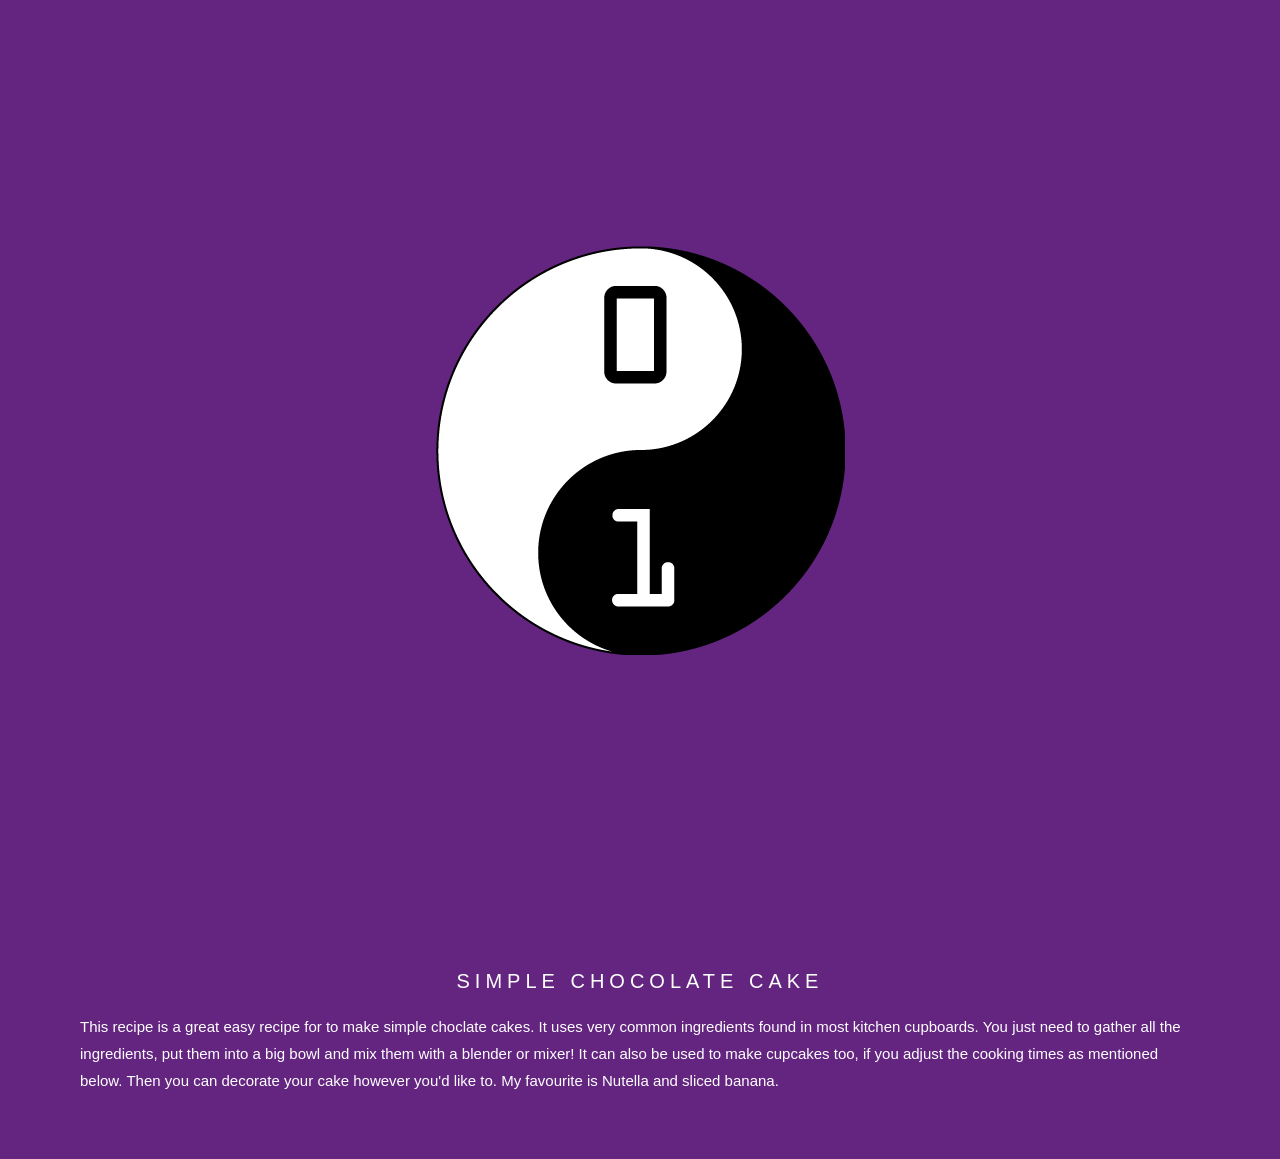
==== starterSource/starterSource/index.html @ 33ee53c7 "Initial commit" ====
<!DOCTYPE html>
<html>
  <head>
    <meta name="viewport" content="width=device-width, initial-scale=1">
    <link rel="stylesheet" type="text/css" href="style.css">
  </head>
  
  <div class="cd-logo">
    
  </div>
  
  <div class="textSection">
    <h3>SIMPLE CHOCOLATE CAKE</h3>
    <p>This recipe is a great easy recipe for to make simple choclate cakes.
    It uses very common ingredients found in most kitchen cupboards.
    You just need to gather all the ingredients, put them into a big bowl
    and mix them with a blender or mixer!
    It can also be used to make cupcakes too, if you adjust
    the cooking times as mentioned below.
    Then you can decorate your cake however you'd like to.
    My favourite is Nutella and sliced banana. 
    </p>
  </div>
  
</html>
---- starterSource/starterSource/style.css ----
body, html {
  height: 100%;
  margin: 0;
  font: 400 15px/1.8 "Lato", sans-serif;
  color: White;
}

.cd-logo {
  position: relative;
  background-position: center;
  background-repeat: no-repeat;
  background-color: #642580;
  background-size: cover;
  min-height: 100%;
}

.cd-logo {
  background-image: url("CoderDojo.png");
  min-height: 100%;
  background-size: auto;
}

h3 {
  letter-spacing: 5px;
  text-transform: uppercase;
  font: 20px "Lato", sans-serif;
  color: white;
  text-align:center
}

.textSection {
  background-color:#642580;
  padding:50px 80px;
}
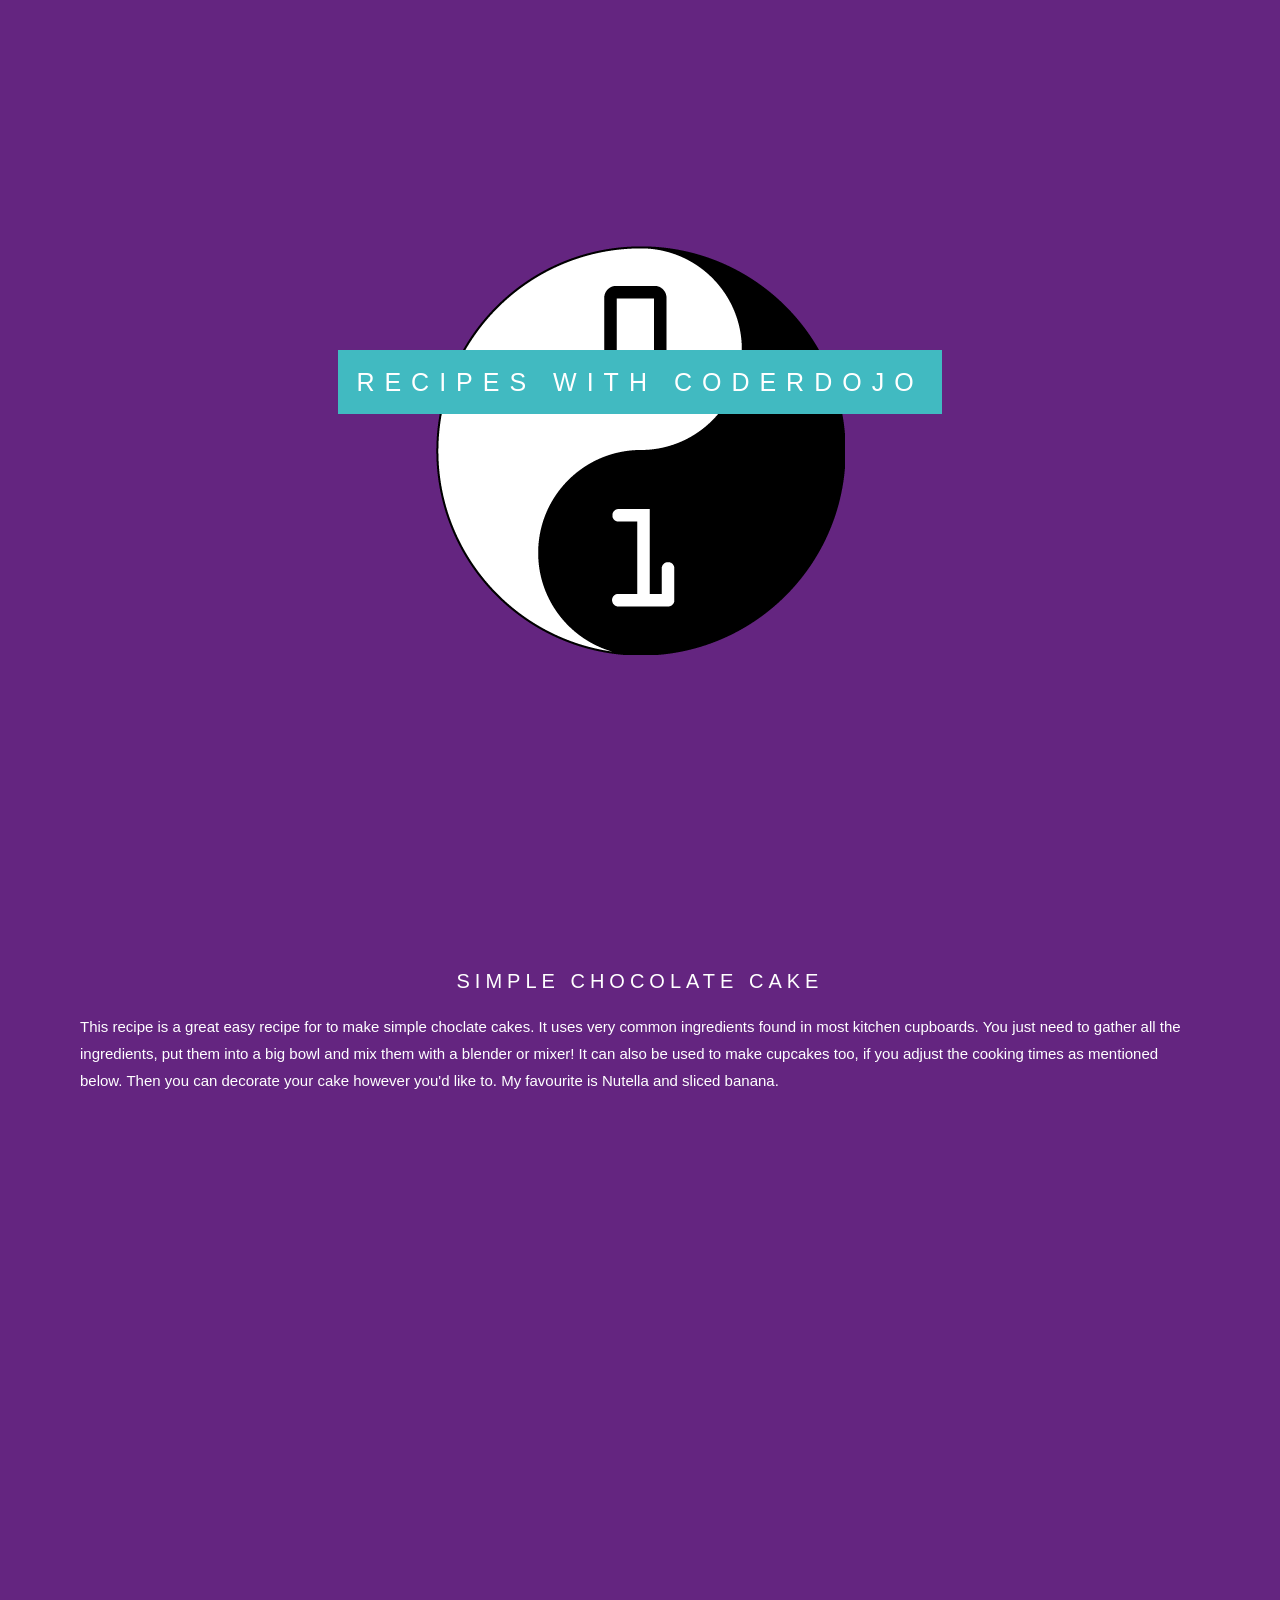
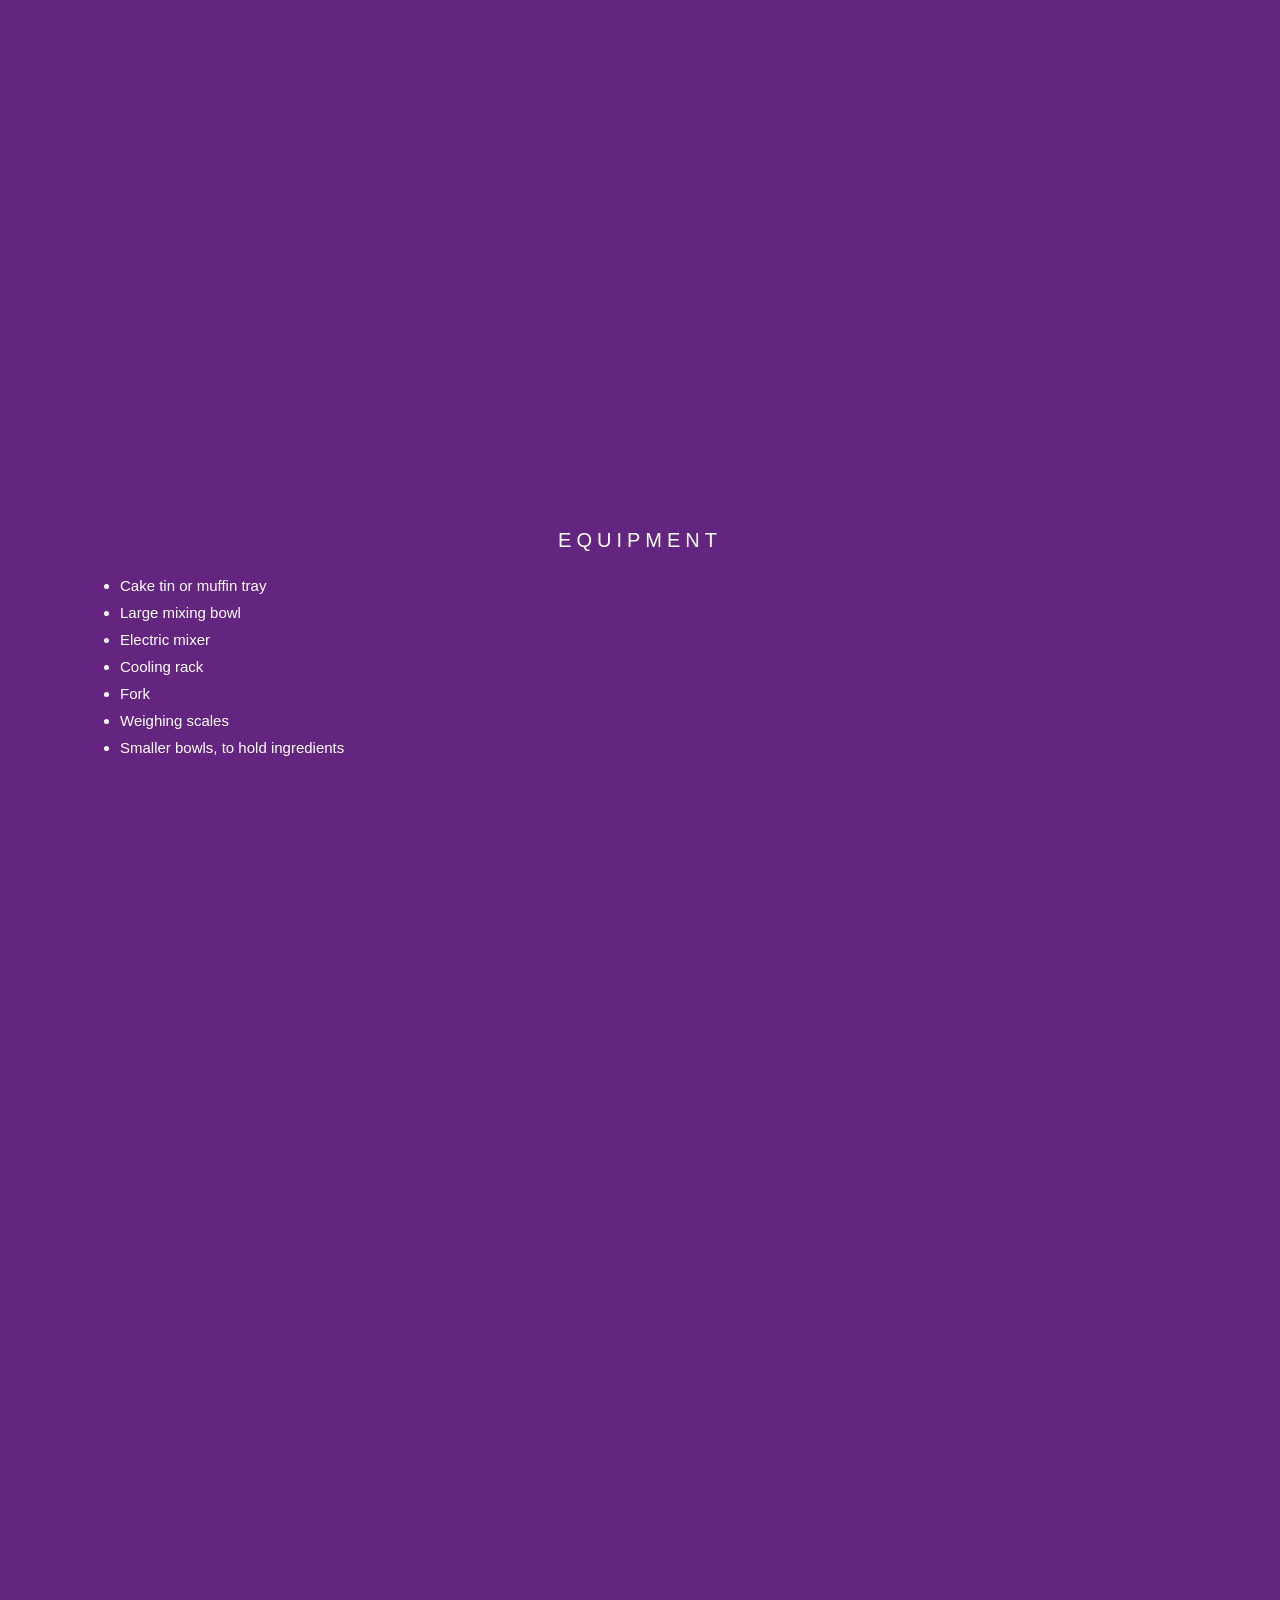
==== commit 24657bcd: "parallax scrolling" ====
--- a/starterSource/starterSource/index.html
+++ b/starterSource/starterSource/index.html
@@ -6,7 +6,9 @@
   </head>
   
   <div class="cd-logo">
-    
+   <div class="caption">
+     <span class="border">RECIPES WITH CODERDOJO</span>
+   </div>
   </div>
   
   <div class="textSection">
@@ -21,5 +23,20 @@
     My favourite is Nutella and sliced banana. 
     </p>
   </div>
-  
+  <div class="kitchen-equipment"></div>
+  <div class="textSection">
+    <h3>EQUIPMENT</h3>
+    <ul>
+     <li>Cake tin or muffin tray</li>
+     <li>Large mixing bowl</li>
+     <li>Electric mixer</li>
+     <li>Cooling rack</li>
+     <li>Fork</li>
+     <li>Weighing scales</li>
+     <li>Smaller bowls, to hold ingredients</li>
+    </ul>
+  </div>
+  <div class="cake-ingredients"></div>
+
+ 
 </html>
--- a/starterSource/starterSource/style.css
+++ b/starterSource/starterSource/style.css
@@ -5,13 +5,14 @@
   color: White;
 }
 
-.cd-logo {
+.cd-logo, .kitchen-equipment, .cake-ingredients {
   position: relative;
   background-position: center;
   background-repeat: no-repeat;
   background-color: #642580;
   background-size: cover;
   min-height: 100%;
+  background-attachment: fixed;
 }
 
 .cd-logo {
@@ -31,4 +32,29 @@
 .textSection {
   background-color:#642580;
   padding:50px 80px;
+}
+
+
+.kitchen-equipment{
+  background-image: url("utensils.JPG");
+}
+
+.cake-ingredients {
+  background-image: url("ingredients.jpg");
+}
+
+.caption{
+  position: absolute;
+  top:40%;
+  width: 100%;
+  text-align: center;
+}
+
+
+.border{
+  background-color: #41BAC1;
+  color:white;
+  padding: 18px;
+  font-size: 25px;
+  letter-spacing: 10px;
 }
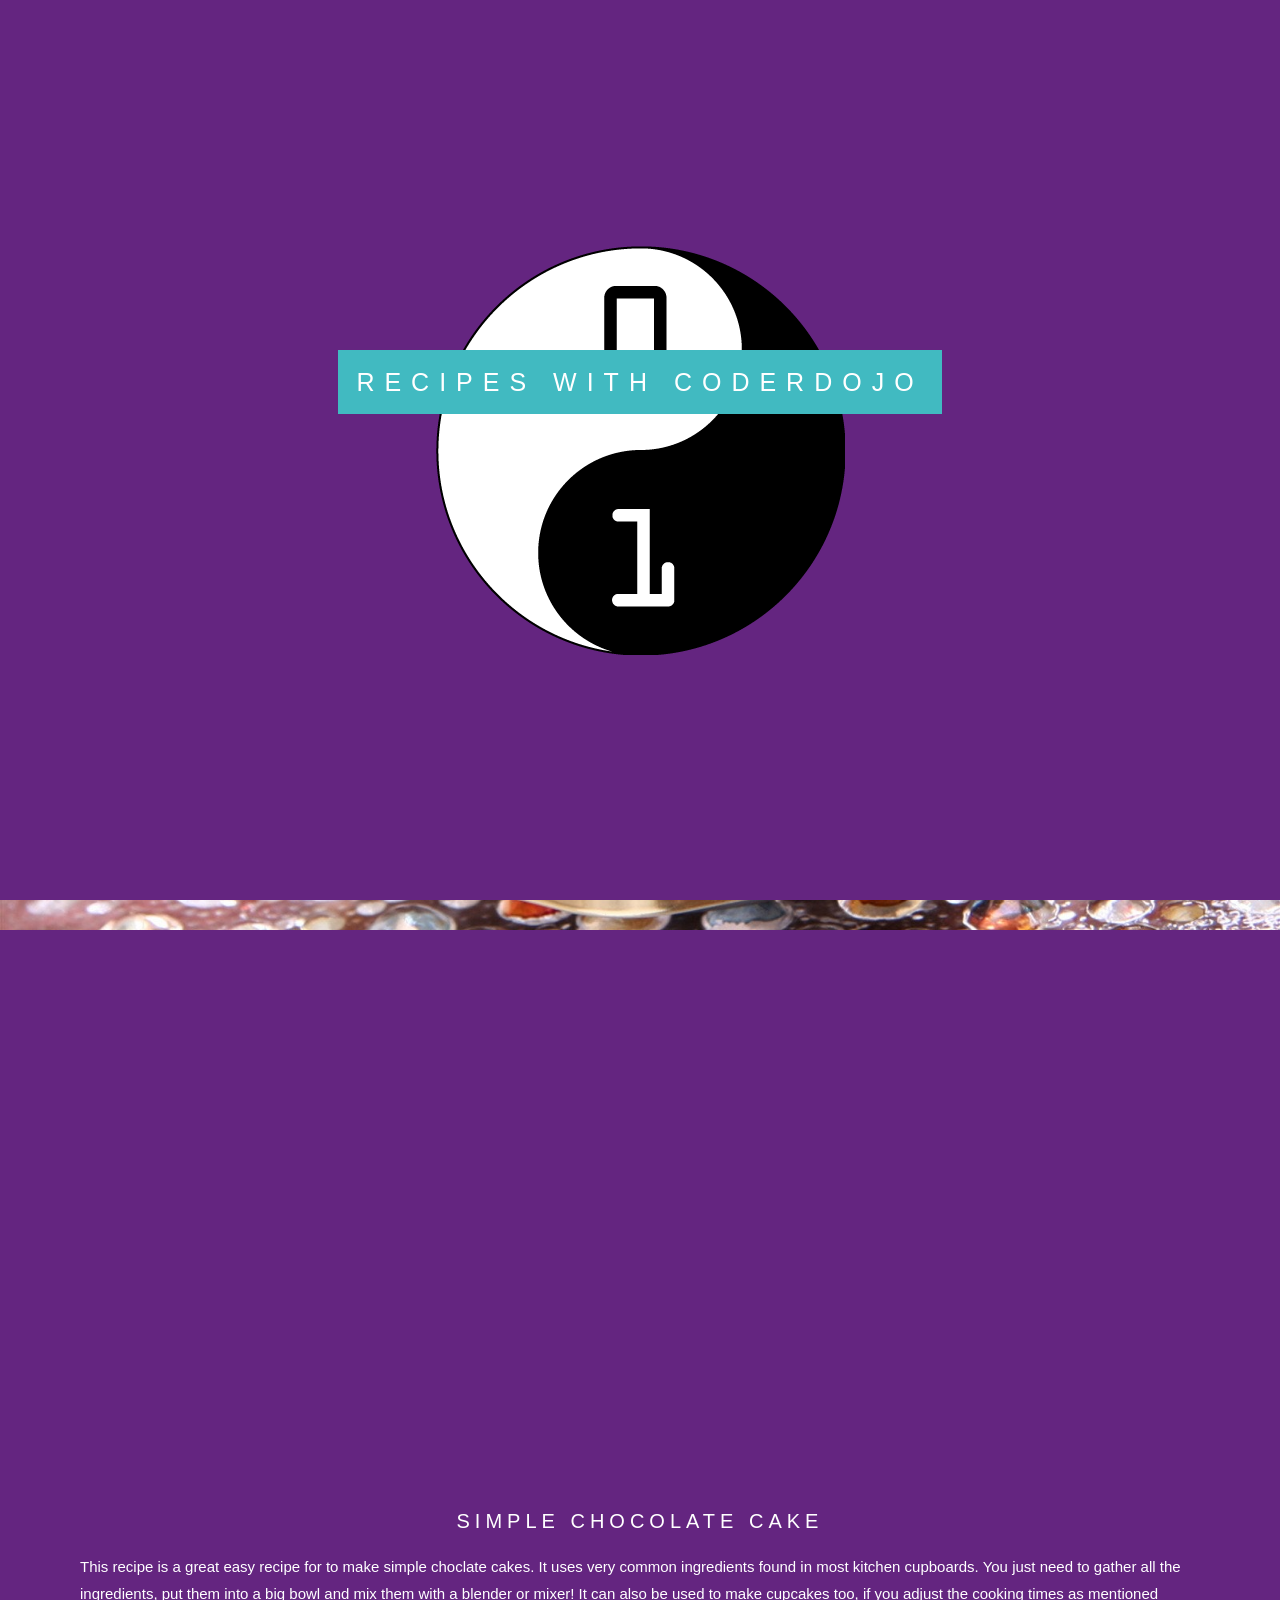
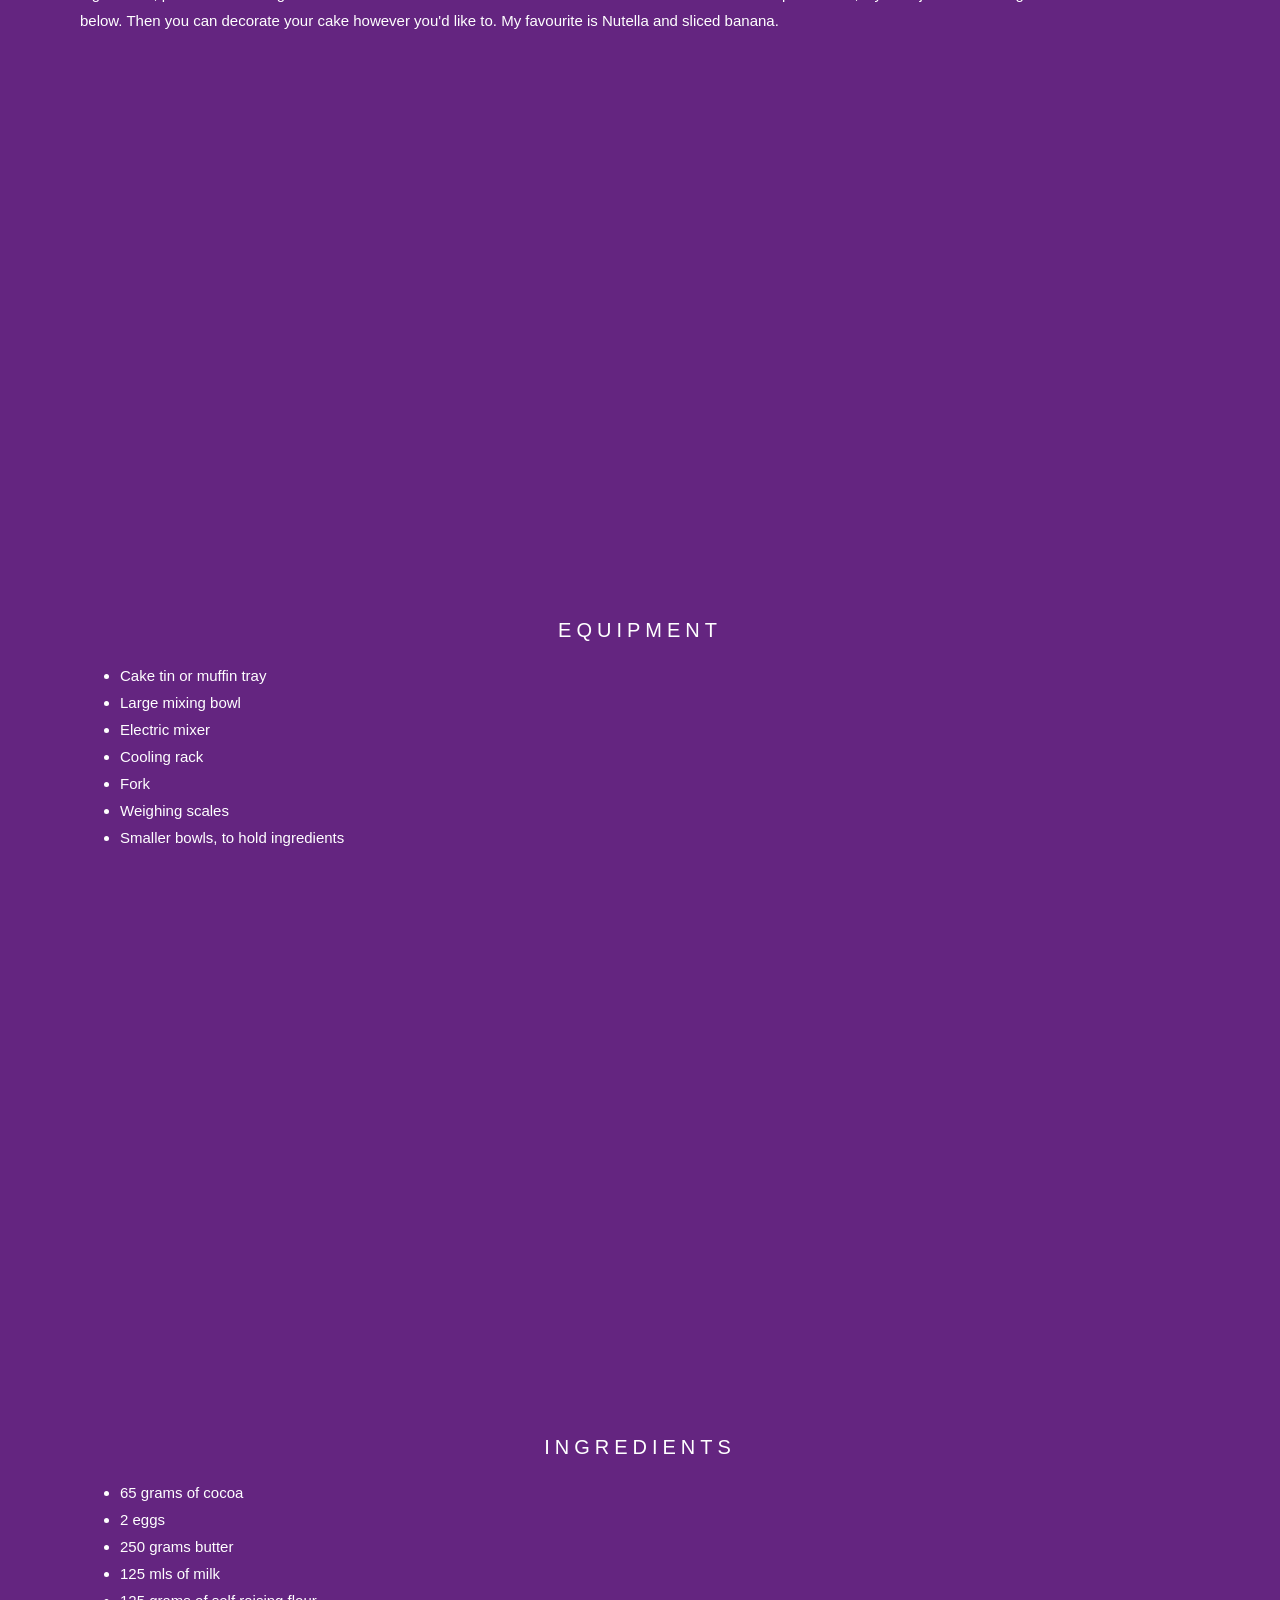
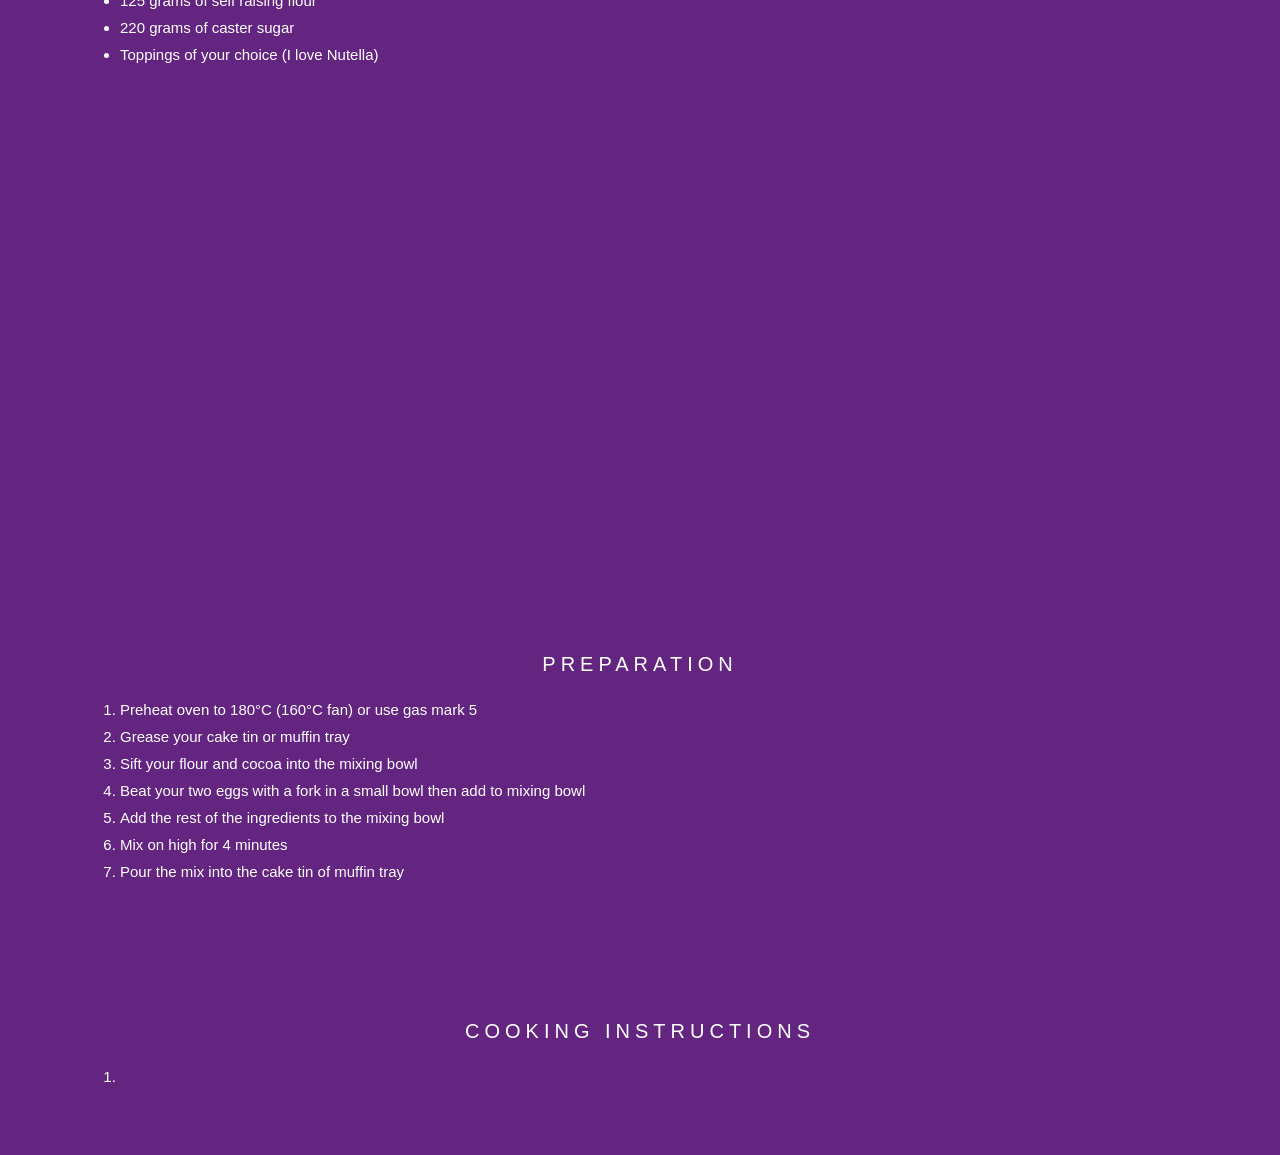
==== commit e08cd08d: "New Sections" ====
--- a/starterSource/starterSource/index.html
+++ b/starterSource/starterSource/index.html
@@ -11,6 +11,7 @@
    </div>
   </div>
   
+  <div class="simple-cake"></div>
   <div class="textSection">
     <h3>SIMPLE CHOCOLATE CAKE</h3>
     <p>This recipe is a great easy recipe for to make simple choclate cakes.
@@ -37,6 +38,40 @@
     </ul>
   </div>
   <div class="cake-ingredients"></div>
+  <div class="textSection">  
+  <h3>Ingredients</h3>
+  <ul>
+    <li>65 grams of cocoa</li>
+    <li>2 eggs</li>
+    <li>250 grams butter</li>
+    <li>125 mls of milk</li>
+    <li>125 grams of self raising flour</li>
+    <li>220 grams of caster sugar</li>
+    <li>Toppings of your choice (I love Nutella)</li>
+  </ul>
+</div>
 
+<div class="cake-prep"></div>
+<div class="textSection">
+  <h3>Preparation</h3>
+  <ol>
+    <li>Preheat oven to 180°C (160°C fan) or use gas mark 5</li>
+    <li>Grease your cake tin or muffin tray</li>
+    <li>Sift your flour and cocoa into the mixing bowl</li>
+    <li>Beat your two eggs with a fork in a small bowl then add to mixing bowl</li>
+    <li>Add the rest of the ingredients to the mixing bowl</li>
+    <li>Mix on high for 4 minutes</li>
+    <li>Pour the mix into the cake tin of muffin tray</li>
+  </ol>
+</div>
+
+
+<div class="cooking-instructions"></div>
+<div class="textSection">
+  <h3>Cooking Instructions</h3>
+  <ol>
+    <li></li>
+  </ol>
+</div>
  
 </html>
--- a/starterSource/starterSource/style.css
+++ b/starterSource/starterSource/style.css
@@ -5,13 +5,13 @@
   color: White;
 }
 
-.cd-logo, .kitchen-equipment, .cake-ingredients {
+.cd-logo, .kitchen-equipment, .cake-ingredients, .simple-cake, .cake-prep {
   position: relative;
   background-position: center;
   background-repeat: no-repeat;
   background-color: #642580;
   background-size: cover;
-  min-height: 100%;
+  min-height: 50%;
   background-attachment: fixed;
 }
 
@@ -20,6 +20,12 @@
   min-height: 100%;
   background-size: auto;
 }
+
+.simple-cake{
+  background-image: url(img_parallax.jpg);
+  min-height: 60%;
+}
+
 
 h3 {
   letter-spacing: 5px;
@@ -43,6 +49,11 @@
   background-image: url("ingredients.jpg");
 }
 
+.cake-prep{
+  background-image: url("mixer.jpg");
+}
+
+
 .caption{
   position: absolute;
   top:40%;
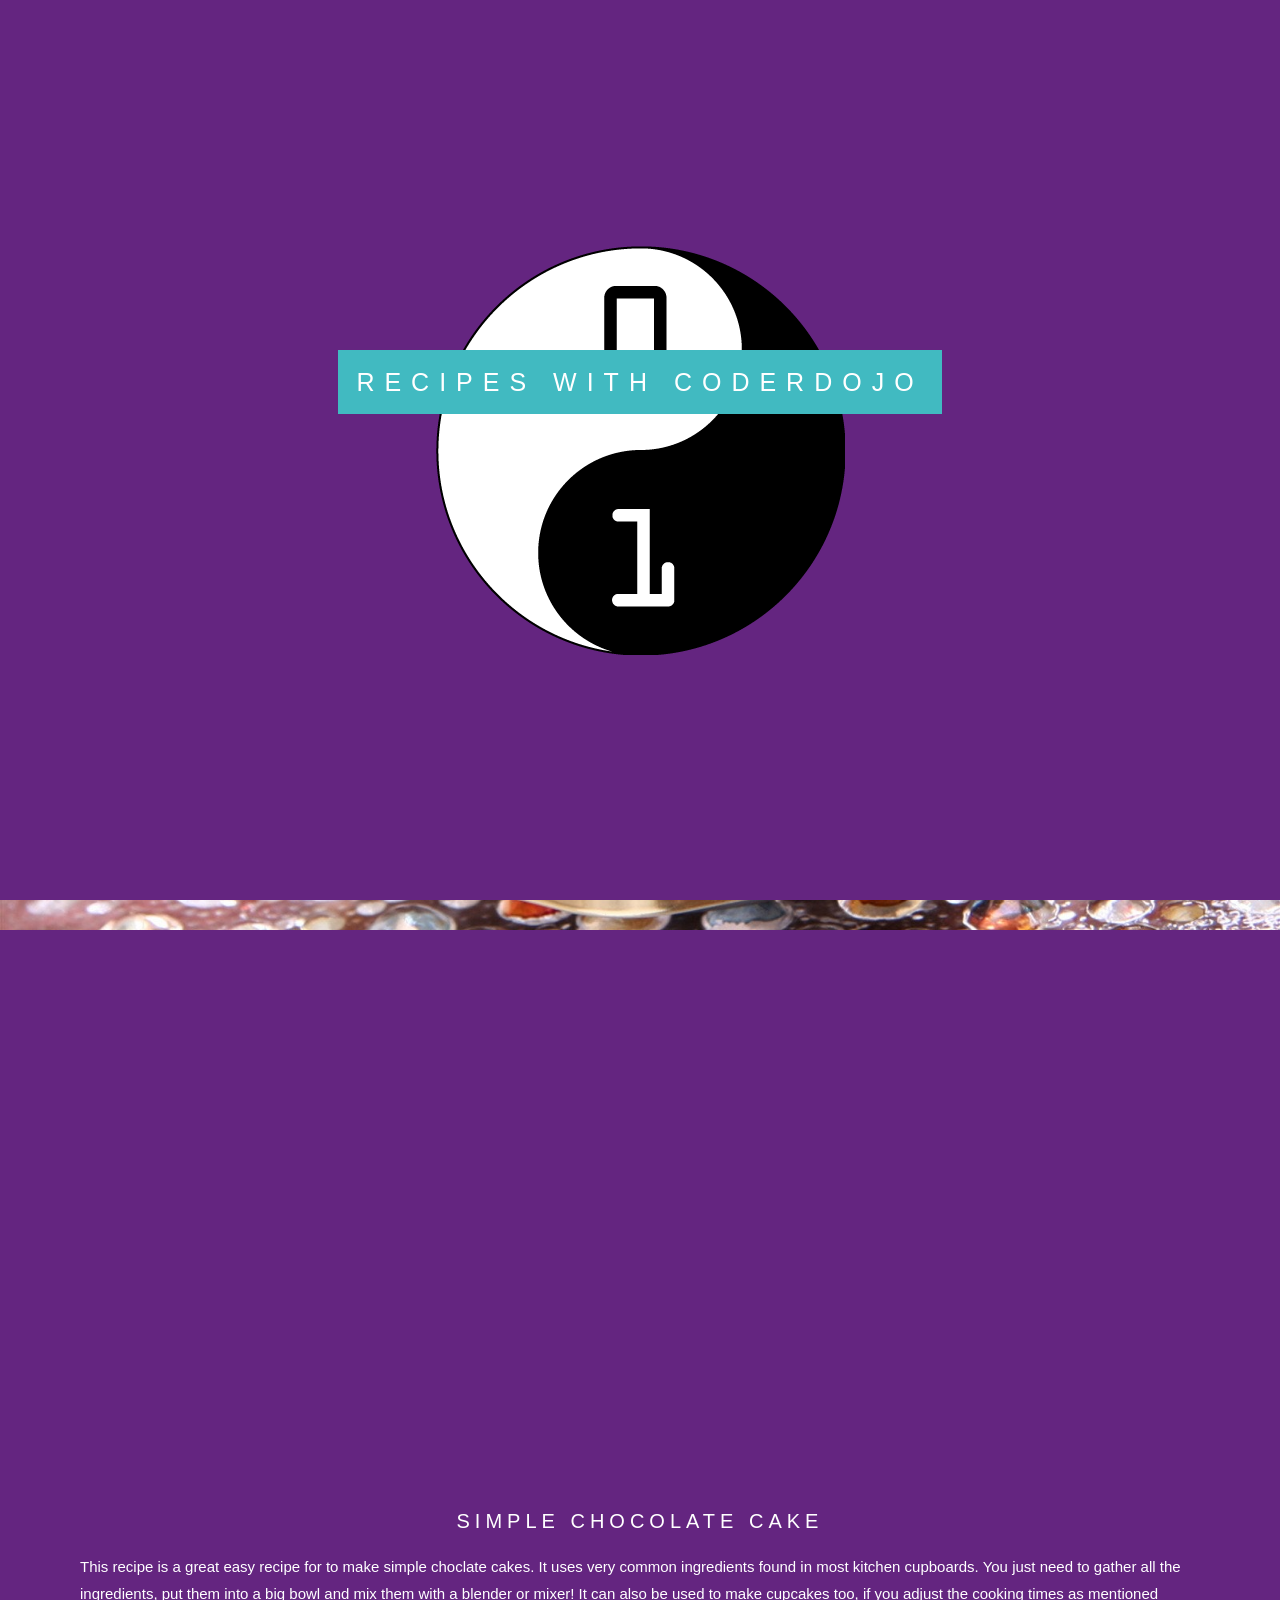
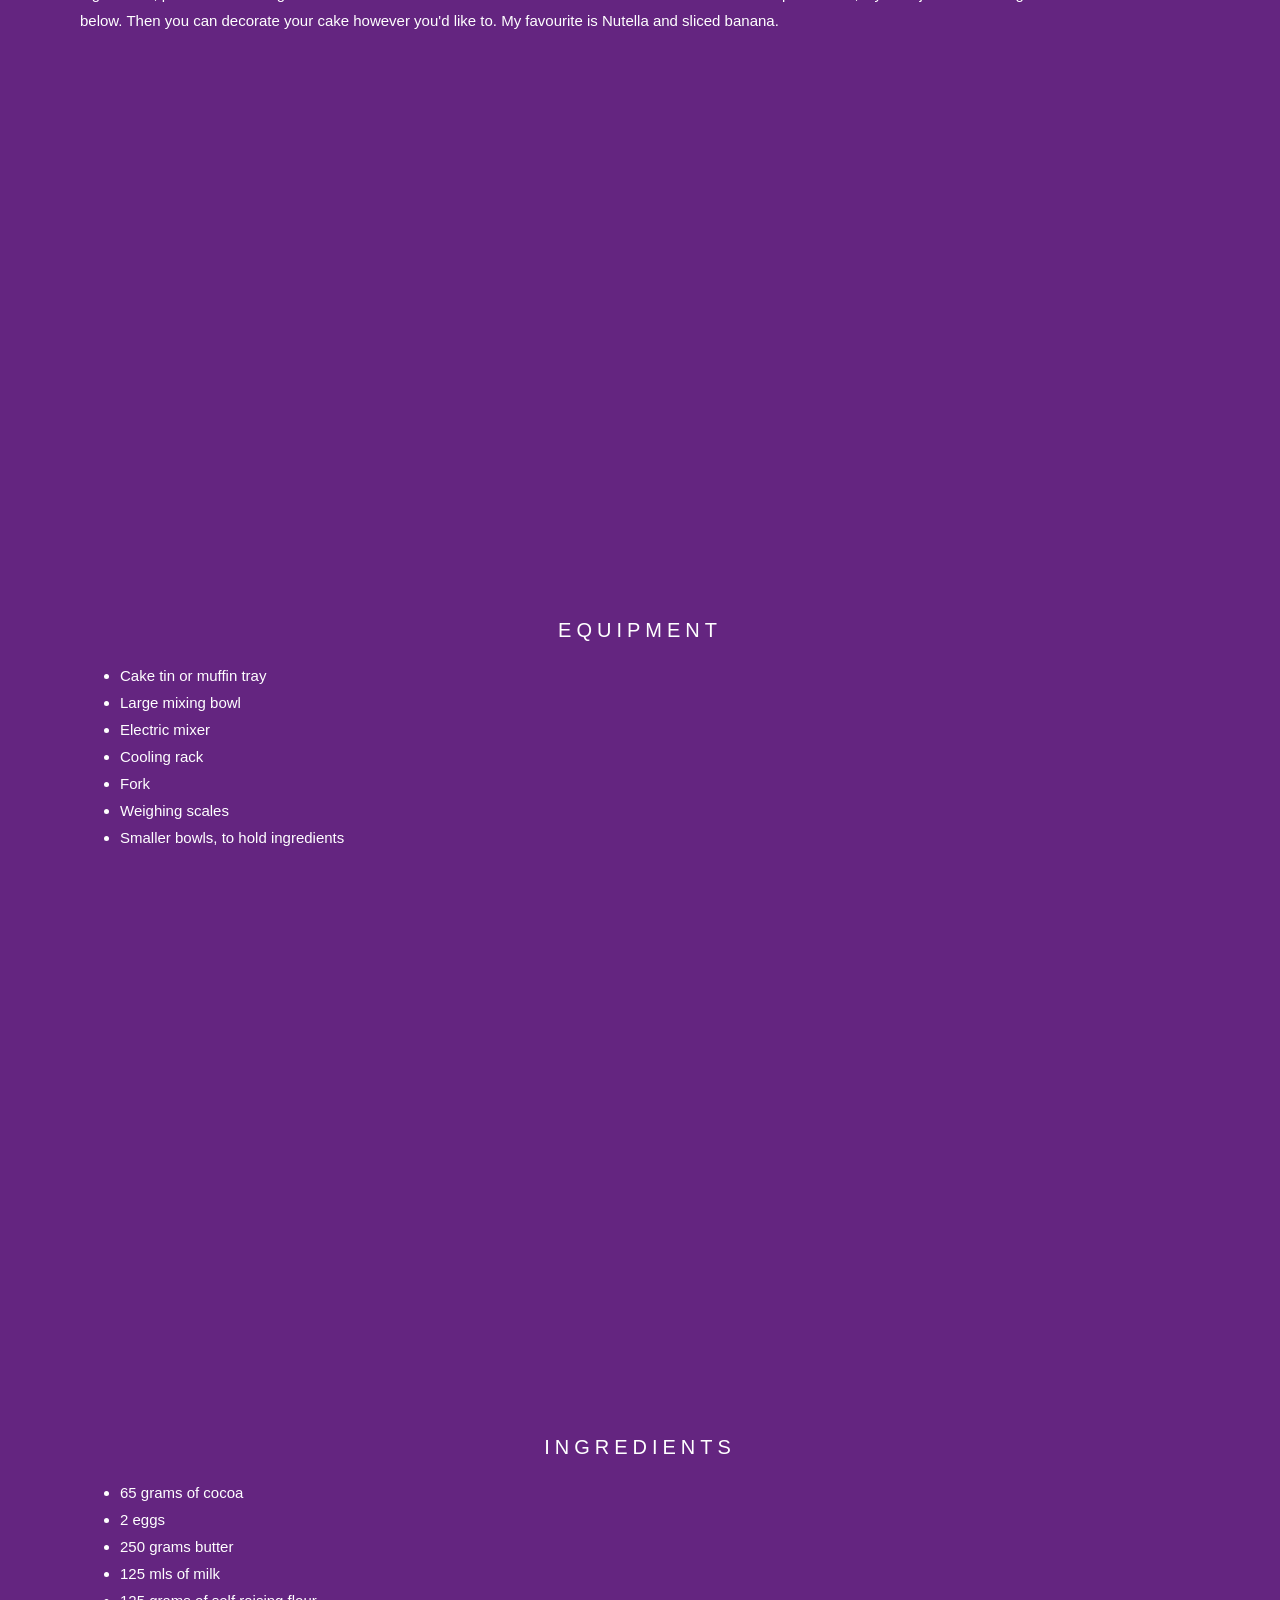
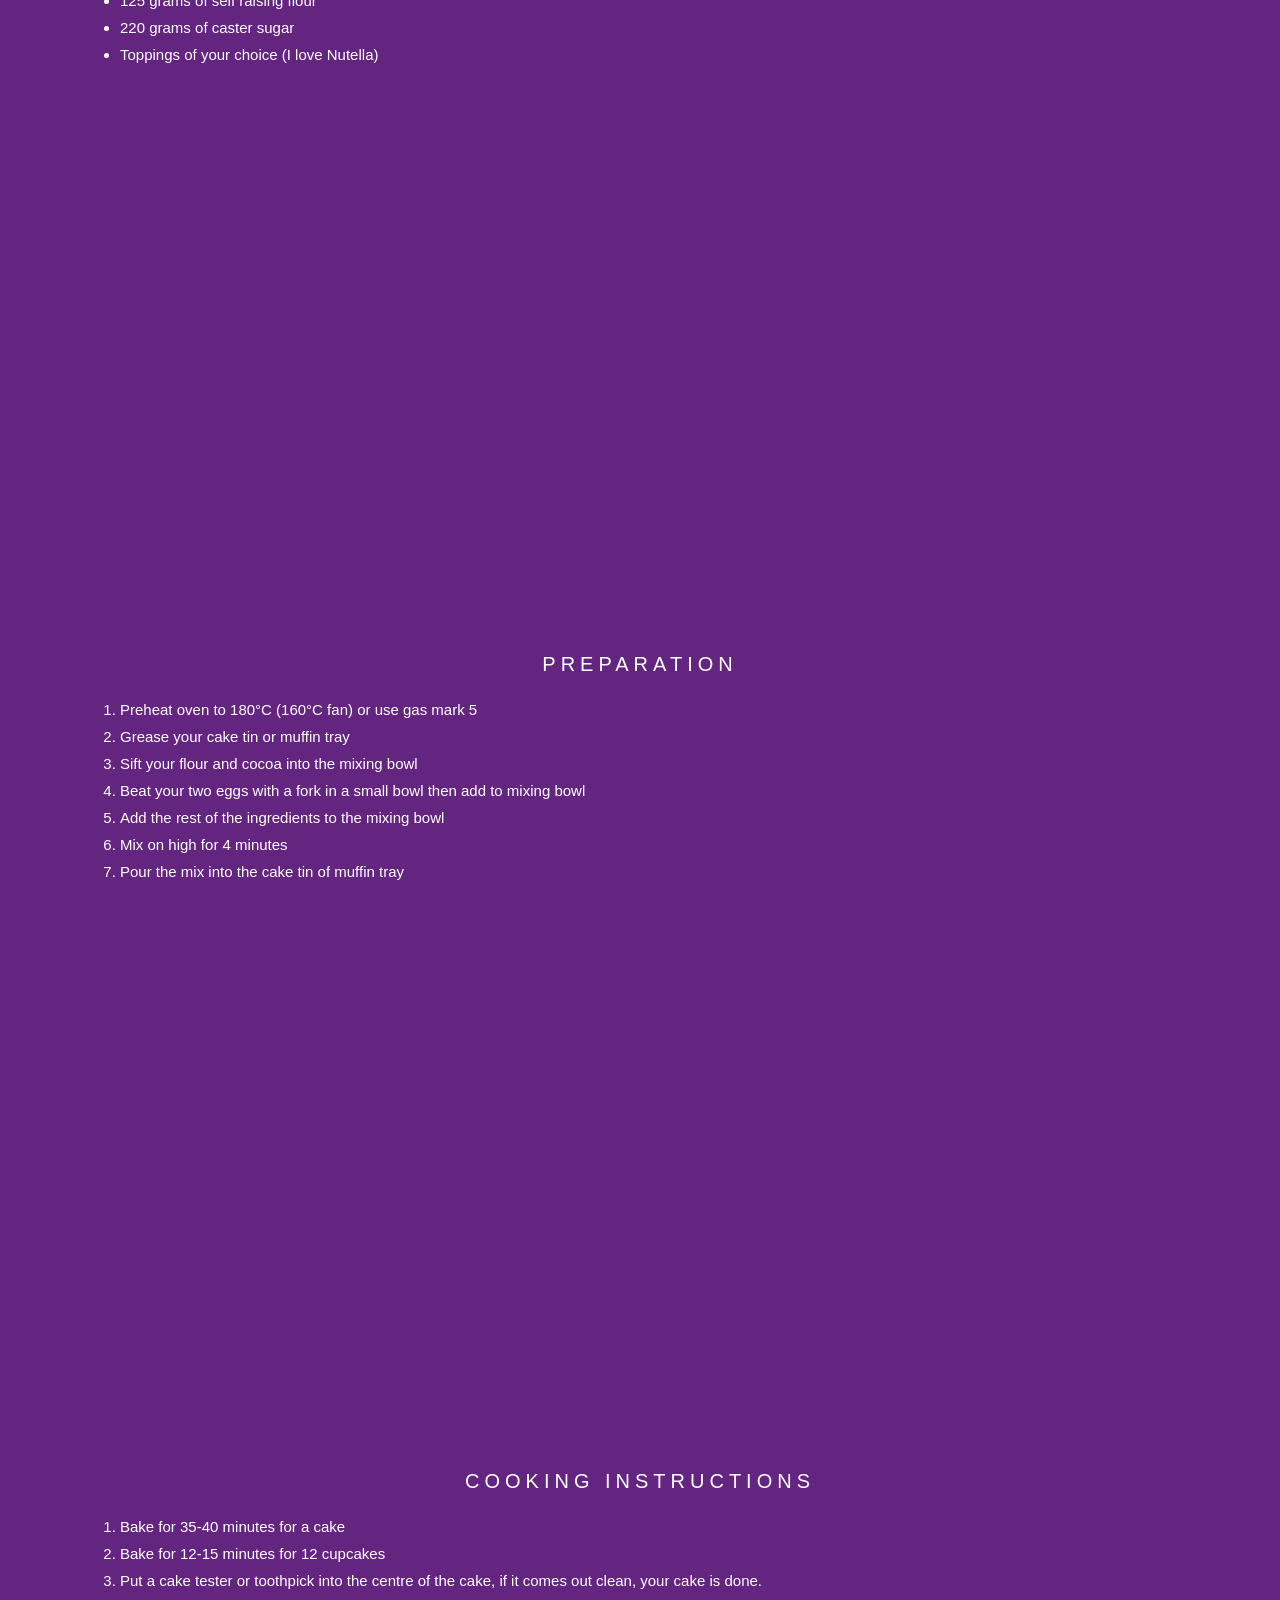
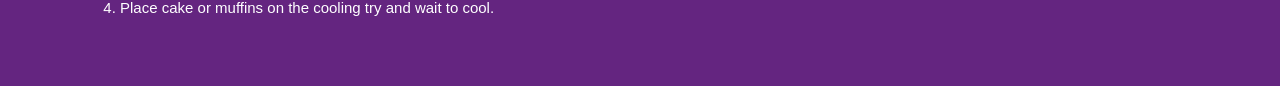
==== commit 1403eaa4: "additonal pictures" ====
--- a/starterSource/starterSource/index.html
+++ b/starterSource/starterSource/index.html
@@ -70,8 +70,14 @@
 <div class="textSection">
   <h3>Cooking Instructions</h3>
   <ol>
-    <li></li>
+    <li>Bake for 35-40 minutes for a cake</li>
+    <li>Bake for 12-15 minutes for 12 cupcakes</li>
+    <li>Put a cake tester or toothpick into the centre of the cake, if it comes out clean, your cake is done.</li>
+    <li>Place cake or muffins on the cooling try and wait to cool.</li>
   </ol>
 </div>
- 
+
+
+
+
 </html>
--- a/starterSource/starterSource/style.css
+++ b/starterSource/starterSource/style.css
@@ -5,7 +5,7 @@
   color: White;
 }
 
-.cd-logo, .kitchen-equipment, .cake-ingredients, .simple-cake, .cake-prep {
+.cd-logo, .kitchen-equipment, .cake-ingredients, .simple-cake, .cake-prep, .cooking-instructions {
   position: relative;
   background-position: center;
   background-repeat: no-repeat;
@@ -53,6 +53,9 @@
   background-image: url("mixer.jpg");
 }
 
+.cooking-instructions{
+  background-image: url("oven.jpg");
+}
 
 .caption{
   position: absolute;
